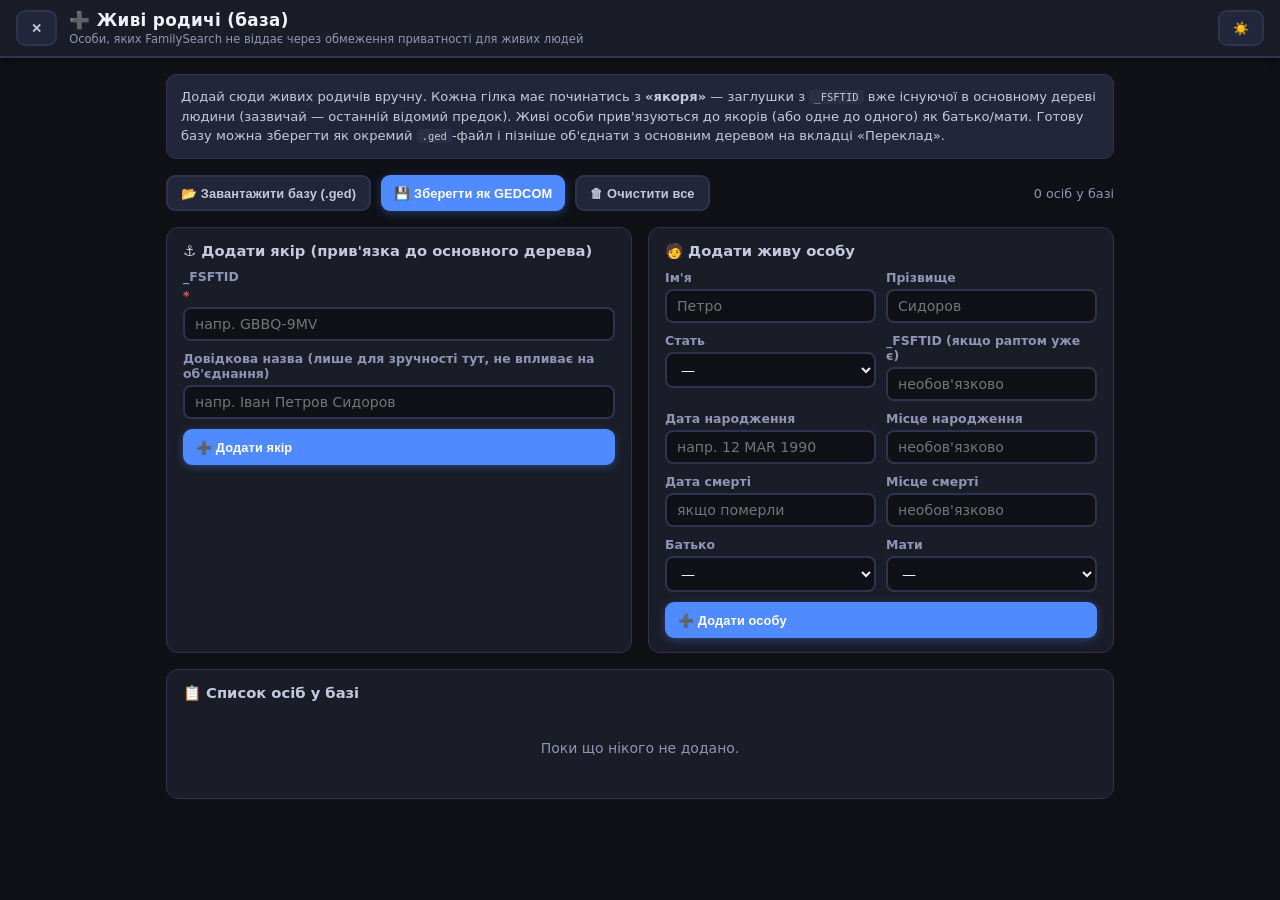
==== people-editor.html @ 3aa4ac47 "Опис змін" ====
<!DOCTYPE html>
<html lang="uk">
<head>
<meta charset="UTF-8">
<meta name="viewport" content="width=device-width, initial-scale=1, viewport-fit=cover">
<title>Живі родичі · GEDCOM Перекладач Pro</title>
<link rel="icon" href="icons/icon-192.png">
<link rel="stylesheet" href="css/style.css">
<link rel="stylesheet" href="css/people-editor.css?v=1">
</head>
<body>

<header class="pe-header">
  <button class="btn btn-ghost btn-sm" id="closeBtn" type="button" title="Закрити">✕</button>
  <div class="pe-title">
    <h1>➕ Живі родичі (база)</h1>
    <div class="pe-sub">Особи, яких FamilySearch не віддає через обмеження приватності для живих людей</div>
  </div>
  <button class="btn btn-ghost btn-sm" id="themeBtn" type="button" title="Тема">☀️</button>
</header>

<main class="pe-main">
  <div class="pe-explainer">
    Додай сюди живих родичів вручну. Кожна гілка має починатись з <b>«якоря»</b> — заглушки з
    <code>_FSFTID</code> вже існуючої в основному дереві людини (зазвичай — останній відомий предок).
    Живі особи прив'язуються до якорів (або одне до одного) як батько/мати. Готову базу можна зберегти
    як окремий <code>.ged</code>-файл і пізніше об'єднати з основним деревом на вкладці «Переклад».
  </div>

  <div class="pe-toolbar">
    <button class="btn btn-ghost btn-sm" id="btn-load-base" type="button">📂 Завантажити базу (.ged)</button>
    <input type="file" id="fileInputBase" accept=".ged,.gedcom,.txt" style="display:none;">
    <button class="btn btn-primary btn-sm" id="btn-save-base" type="button">💾 Зберегти як GEDCOM</button>
    <button class="btn btn-ghost btn-sm" id="btn-clear-all" type="button">🗑 Очистити все</button>
    <span class="pe-count" id="pe-count">0 осіб у базі</span>
  </div>

  <div class="pe-columns">
    <section class="pe-section">
      <h2>⚓ Додати якір (прив'язка до основного дерева)</h2>
      <div class="pe-form">
        <label>_FSFTID <span class="req">*</span>
          <input type="text" id="anchorFsftid" placeholder="напр. GBBQ-9MV">
        </label>
        <label>Довідкова назва (лише для зручності тут, не впливає на об'єднання)
          <input type="text" id="anchorLabel" placeholder="напр. Іван Петров Сидоров">
        </label>
        <button class="btn btn-primary btn-sm" id="btn-add-anchor" type="button">➕ Додати якір</button>
      </div>
    </section>

    <section class="pe-section">
      <h2>🧑 Додати живу особу</h2>
      <div class="pe-form">
        <div class="pe-row2">
          <label>Ім'я <input type="text" id="pGiven" placeholder="Петро"></label>
          <label>Прізвище <input type="text" id="pSurname" placeholder="Сидоров"></label>
        </div>
        <div class="pe-row2">
          <label>Стать
            <select id="pSex">
              <option value="">—</option>
              <option value="M">Чоловіча</option>
              <option value="F">Жіноча</option>
            </select>
          </label>
          <label>_FSFTID (якщо раптом уже є)
            <input type="text" id="pFsftid" placeholder="необов'язково">
          </label>
        </div>
        <div class="pe-row2">
          <label>Дата народження <input type="text" id="pBirthDate" placeholder="напр. 12 MAR 1990"></label>
          <label>Місце народження <input type="text" id="pBirthPlace" placeholder="необов'язково"></label>
        </div>
        <div class="pe-row2">
          <label>Дата смерті <input type="text" id="pDeathDate" placeholder="якщо померли"></label>
          <label>Місце смерті <input type="text" id="pDeathPlace" placeholder="необов'язково"></label>
        </div>
        <div class="pe-row2">
          <label>Батько <select id="pFather"></select></label>
          <label>Мати <select id="pMother"></select></label>
        </div>
        <button class="btn btn-primary btn-sm" id="btn-add-person" type="button">➕ Додати особу</button>
      </div>
    </section>
  </div>

  <section class="pe-section">
    <h2>📋 Список осіб у базі</h2>
    <div id="pe-list" class="pe-list"></div>
  </section>
</main>

<div id="toast"></div>

<script type="module" src="js/peopleeditor/peopleEditorApp.js?v=1"></script>
</body>
</html>
---- css/style.css ----
/* ===== NIGHT THEME (default) ===== */
  :root {
    --bg:       #0f1117;
    --surface:  #1a1d27;
    --surface2: #22263a;
    --surface3: #2a2f47;
    --border:   #2e3350;
    --accent:   #4f8aff;
    --accent2:  #9b6dff;
    --green:    #3ecf8e;
    --orange:   #f0a04a;
    --red:      #e05c5c;
    --text:     #f0f2f8;
    --text2:    #c4c9dd;
    --muted:    #8f96b5;
    --font-mono:'Courier New', monospace;
    --shadow:   0 2px 8px rgba(0,0,0,.45);
    --row-alt:  rgba(255,255,255,.025);
    --row-hover:rgba(var(--accent-rgb),.07);
    --diff-hl-bg:rgba(62,207,142,.2);
    --diff-orig-bg:rgba(255,255,255,.03);
    --accent-rgb: 79,138,255;
    --accent2-rgb: 155,109,255;
    --green-rgb: 62,207,142;
    --orange-rgb: 240,160,74;
    --red-rgb: 224,92,92;
  }

  /* ===== DAY THEME ===== */
  body.day {
    --bg:       #f4f6fb;
    --surface:  #ffffff;
    --surface2: #eef0f7;
    --surface3: #e4e8f4;
    --border:   #d0d5e8;
    --accent:   #2c5fe8;
    --accent2:  #7040c8;
    --green:    #1a9e6a;
    --orange:   #c47a10;
    --red:      #c0392b;
    --text:     #1a1d2e;
    --text2:    #3a3f58;
    --muted:    #5c6482;
    --shadow:   0 2px 8px rgba(0,0,0,.10);
    --row-alt:  rgba(0,0,0,.025);
    --row-hover:rgba(44,95,232,.06);
    --diff-hl-bg:rgba(26,158,106,.15);
    --diff-orig-bg:rgba(0,0,0,.03);
    --accent-rgb: 44,95,232;
    --accent2-rgb: 112,64,200;
    --green-rgb: 26,158,106;
    --orange-rgb: 196,122,16;
    --red-rgb: 192,57,43;
  }

  * { box-sizing:border-box; margin:0; padding:0; }

  body {
    background:var(--bg); color:var(--text);
    font-family:'Segoe UI', system-ui, sans-serif;
    min-height:100vh; display:flex; flex-direction:column;
    transition: background .2s, color .2s;
  }

  /* HEADER */
  header {
    background:var(--surface); border-bottom:2px solid var(--border);
    padding:12px 20px; display:flex; align-items:center; gap:12px;
    box-shadow:var(--shadow); position:sticky; top:0; z-index:100;
  }
  header h1 { font-size:1.1rem; font-weight:700; letter-spacing:.02em; flex:1; }
  header .sub { font-size:.78rem; color:var(--muted); }
  .badge {
    background:linear-gradient(135deg,var(--accent),var(--accent2));
    color:#fff; font-size:.7rem; font-weight:800;
    padding:3px 10px; border-radius:999px; letter-spacing:.06em;
  }

  /* THEME TOGGLE */
  .theme-toggle {
    background:var(--surface2); border:1px solid var(--border);
    border-radius:999px; padding:5px 14px; cursor:pointer;
    font-size:.82rem; color:var(--text2); font-weight:600;
    display:flex; align-items:center; gap:6px;
    transition:all .15s;
  }
  .theme-toggle:hover { border-color:var(--accent); color:var(--accent); }

  /* TABS */
  .tabs {
    display:flex; background:var(--surface);
    border-bottom:2px solid var(--border);
    padding:0 16px; gap:0; overflow-x:auto;
  }
  .tab {
    padding:11px 18px; border:none; background:none;
    color:var(--muted); cursor:pointer; font-size:.875rem; font-weight:500;
    border-bottom:3px solid transparent; margin-bottom:-2px;
    transition:all .15s; white-space:nowrap; display:flex; align-items:center; gap:6px;
  }
  .tab.active { color:var(--accent); border-bottom-color:var(--accent); font-weight:700; }
  .tab:hover:not(.active) { color:var(--text); background:var(--row-hover); }

  /* PANELS */
  .panel { display:none; flex:1; padding:20px; flex-direction:column; gap:16px; max-width:1400px; width:100%; margin:0 auto; }
  .panel.active { display:flex; }

  /* DROP ZONE */
  .dropzone {
    border:2px dashed var(--border); border-radius:14px;
    padding:44px 20px; text-align:center; cursor:pointer;
    transition:all .2s; background:var(--surface);
    box-shadow:var(--shadow);
  }
  .dropzone:hover,.dropzone.drag { border-color:var(--accent); background:var(--surface2); }
  .dropzone .icon { font-size:2.8rem; margin-bottom:12px; }
  .dropzone h2 { font-size:1.05rem; font-weight:700; margin-bottom:6px; }
  .dropzone p { font-size:.85rem; color:var(--muted); }
  #fileInput { display:none; }

  /* STATS */
  .stats { display:grid; grid-template-columns:repeat(auto-fit,minmax(120px,1fr)); gap:12px; }
  .stat {
    background:var(--surface); border:2px solid var(--border);
    border-radius:10px; padding:14px 10px; text-align:center;
    box-shadow:var(--shadow);
  }
  .stat .num { font-size:1.8rem; font-weight:800; color:var(--accent); line-height:1.1; }
  .stat .lbl { font-size:.72rem; color:var(--muted); margin-top:4px; font-weight:600; text-transform:uppercase; letter-spacing:.04em; }

  /* SECTIONS */
  .section {
    background:var(--surface); border:2px solid var(--border);
    border-radius:12px; overflow:hidden; box-shadow:var(--shadow);
  }
  .section-head {
    padding:12px 18px; background:var(--surface2);
    border-bottom:2px solid var(--border);
    display:flex; align-items:center; justify-content:space-between;
    font-size:.9rem; font-weight:700; flex-wrap:wrap; gap:8px;
    color:var(--text);
  }
  .section-body { padding:16px 18px; }

  /* FORM ELEMENTS */
  input[type=text], input[type=search], .search-input, .untrans-input {
    background:var(--bg); border:2px solid var(--border);
    border-radius:8px; color:var(--text);
    padding:7px 12px; font-size:.875rem; font-family:inherit;
    transition:border-color .15s;
  }
  input[type=text]:focus, .search-input:focus, .untrans-input:focus {
    outline:none; border-color:var(--accent);
    box-shadow:0 0 0 3px rgba(var(--accent-rgb),.15);
  }
  .search-input { width:200px; }
  .untrans-input { width:160px; }

  select, select.type-sel {
    background:var(--bg); border:2px solid var(--border);
    border-radius:8px; color:var(--text);
    padding:6px 10px; font-size:.85rem; font-family:inherit;
  }
  select:focus, select.type-sel:focus { outline:none; border-color:var(--accent); }

  /* DICT TABLE */
  .dict-table { width:100%; border-collapse:collapse; }
  .dict-table th {
    text-align:left; font-size:.75rem; color:var(--muted);
    font-weight:700; padding:8px 10px;
    border-bottom:2px solid var(--border);
    background:var(--surface2); text-transform:uppercase; letter-spacing:.04em;
  }
  .dict-table td { padding:5px 5px; vertical-align:middle; border-bottom:1px solid var(--border); }
  .dict-table tr:nth-child(even) td { background:var(--row-alt); }
  .dict-table tr:hover td { background:var(--row-hover); }
  .dict-table input { width:100%; }
  .dict-table .del-btn {
    background:none; border:none; color:var(--red);
    cursor:pointer; font-size:1.1rem; padding:4px 8px; border-radius:6px;
    min-height:36px; min-width:36px;
  }
  .dict-table .del-btn:hover { background:rgba(var(--red-rgb),.15); }

  /* BUTTONS */
  .btn {
    border:none; border-radius:9px; padding:9px 20px;
    font-size:.875rem; font-weight:700; cursor:pointer;
    transition:all .15s; display:inline-flex; align-items:center; gap:7px;
    letter-spacing:.01em;
  }
  .btn-primary { background:var(--accent); color:#fff; box-shadow:0 2px 8px rgba(var(--accent-rgb),.35); }
  .btn-primary:hover { filter:brightness(1.1); transform:translateY(-1px); }
  .btn-success { background:var(--green); color:#fff; box-shadow:0 2px 8px rgba(var(--green-rgb),.3); }
  .btn-success:hover { filter:brightness(1.1); transform:translateY(-1px); }
  .btn-danger { background:var(--red); color:#fff; box-shadow:0 2px 8px rgba(var(--red-rgb),.3); }
  .btn-danger:hover { filter:brightness(1.1); transform:translateY(-1px); }
  .btn-orange { background:var(--orange); color:#fff; box-shadow:0 2px 8px rgba(var(--orange-rgb),.3); }
  .btn-orange:hover { filter:brightness(1.1); }
  .btn-ghost { background:var(--surface2); color:var(--text2); border:2px solid var(--border); }
  .btn-ghost:hover { border-color:var(--accent); color:var(--accent); }
  .btn-sm { padding:5px 13px; font-size:.8rem; min-height:36px; }
  .btn:disabled { opacity:.4; cursor:not-allowed; transform:none !important; }
  .btn:active { transform:translateY(0) !important; }

  /* LAYOUT HELPERS */
  .row { display:flex; gap:10px; align-items:center; flex-wrap:wrap; }

  /* PREVIEW TEXTAREA */
  .preview-area {
    width:100%; background:var(--bg); border:2px solid var(--border);
    border-radius:10px; color:var(--text); font-family:var(--font-mono);
    font-size:.8rem; padding:14px; resize:vertical; min-height:200px;
    line-height:1.6;
  }
  .preview-area:focus { outline:none; border-color:var(--accent); }

  /* PROGRESS */
  .progress-bar { height:6px; background:var(--border); border-radius:3px; overflow:hidden; }
  .progress-fill {
    height:100%; width:0%;
    background:linear-gradient(90deg,var(--accent),var(--accent2));
    transition:width .3s; border-radius:3px;
  }
  .log { max-height:140px; overflow-y:auto; font-size:.8rem; font-family:var(--font-mono); color:var(--muted); line-height:1.7; }
  .log .ok  { color:var(--green); }
  .log .warn{ color:var(--orange); }

  /* BADGES */
  .auto-badge   { font-size:.68rem; padding:2px 7px; border-radius:5px; background:rgba(var(--orange-rgb),.15); color:var(--orange); font-weight:700; white-space:nowrap; }
  .manual-badge { font-size:.68rem; padding:2px 7px; border-radius:5px; background:rgba(var(--green-rgb),.15); color:var(--green); font-weight:700; white-space:nowrap; }
  .count-badge  { font-size:.72rem; background:rgba(var(--red-rgb),.15); color:var(--red); padding:2px 8px; border-radius:5px; font-weight:700; }
  .empty-hint   { color:var(--muted); font-size:.875rem; text-align:center; padding:28px; }

  /* PATR DEMO */
  .patr-demo {
    background:var(--bg); border:2px solid var(--border);
    border-radius:10px; padding:14px 16px; font-size:.875rem; line-height:1.9;
  }
  .patr-demo .pair { display:inline-flex; gap:7px; align-items:center; margin:2px 8px 2px 0; }
  .patr-demo .ru-part { color:var(--muted); }
  .patr-demo .arrow   { color:var(--border); font-weight:700; }
  .patr-demo .uk-part { color:var(--green); font-weight:700; }

  /* INFO BOX */
  .info-box {
    background:rgba(var(--accent-rgb),.07); border:2px solid rgba(var(--accent-rgb),.2);
    border-radius:10px; padding:14px 16px; font-size:.85rem;
    color:var(--text2); line-height:1.75;
  }
  .info-box b { color:var(--accent); }

  /* ===== REVIEW TABLE ===== */
  .diff-table { width:100%; border-collapse:collapse; font-family:var(--font-mono); font-size:.82rem; }
  .diff-table th {
    text-align:left; color:var(--muted); font-size:.72rem; font-weight:700;
    padding:9px 12px; border-bottom:2px solid var(--border);
    background:var(--surface2); text-transform:uppercase; letter-spacing:.04em;
    position:sticky; top:0; z-index:2;
  }
  .diff-table td { padding:7px 12px; vertical-align:top; border-bottom:1px solid var(--border); line-height:1.55; }
  .diff-table tr:nth-child(even) td { background:var(--row-alt); }
  .diff-table tr:hover td { background:var(--row-hover); }
  .diff-line-num { color:var(--muted); font-size:.72rem; min-width:48px; font-weight:600; }
  .diff-tag  { color:var(--accent2); font-size:.75rem; min-width:65px; font-weight:700; }
  .diff-orig { color:var(--muted); background:var(--diff-orig-bg); border-radius:4px; padding:2px 5px; }
  .diff-new  { color:var(--text); font-weight:500; }
  .diff-hl   { background:var(--diff-hl-bg); color:var(--green); border-radius:4px; padding:1px 4px; font-weight:700; }
  .diff-filter {
    display:flex; gap:10px; align-items:center; flex-wrap:wrap;
    padding:11px 18px; background:var(--surface2);
    border-bottom:2px solid var(--border);
  }
  .diff-filter label {
    font-size:.83rem; display:flex; align-items:center; gap:6px;
    cursor:pointer; color:var(--text2); font-weight:500;
  }
  .diff-filter label:hover { color:var(--accent); }
  .diff-scroll { max-height:540px; overflow-y:auto; }

  /* ===== UNTRANSLATED TABLE ===== */
  .untrans-table { width:100%; border-collapse:collapse; }
  .untrans-table th {
    text-align:left; font-size:.72rem; color:var(--muted); font-weight:700;
    padding:9px 12px; border-bottom:2px solid var(--border);
    background:var(--surface2); text-transform:uppercase; letter-spacing:.04em;
    position:sticky; top:0; z-index:2;
  }
  .untrans-table td { padding:7px 10px; vertical-align:middle; border-bottom:1px solid var(--border); }
  .untrans-table td:last-child { display:flex; gap:6px; flex-wrap:wrap; }
  .untrans-table tr:nth-child(even) td { background:var(--row-alt); }
  .untrans-table tr:hover td { background:var(--row-hover); }
  .word-ru  { font-family:var(--font-mono); color:var(--red); font-weight:800; font-size:.9rem; }
  .ctx-line { font-family:var(--font-mono); font-size:.72rem; color:var(--muted); max-width:280px; overflow:hidden; text-overflow:ellipsis; white-space:nowrap; }

  /* CHECKBOXES */
  input[type=checkbox] { width:16px; height:16px; accent-color:var(--accent); cursor:pointer; }

  /* SCROLLBAR */
  ::-webkit-scrollbar { width:6px; height:6px; }
  ::-webkit-scrollbar-track { background:var(--surface2); }
  ::-webkit-scrollbar-thumb { background:var(--border); border-radius:3px; }
  ::-webkit-scrollbar-thumb:hover { background:var(--accent); }

/* ===== ENCODING BADGE (new in Pro 3.0) ===== */
.enc-badge {
  display:inline-block; font-size:.72rem; font-weight:700;
  padding:2px 9px; border-radius:6px; margin-left:8px;
  background:rgba(var(--accent2-rgb),.15); color:var(--accent2);
}

/* ===== BACKUPS PANEL (new in Pro 3.0) ===== */
.backup-list { display:flex; flex-direction:column; gap:6px; }
.backup-item {
  display:flex; align-items:center; gap:10px; padding:8px 12px;
  background:var(--surface2); border:1px solid var(--border); border-radius:8px;
  font-size:.82rem;
}
.backup-item .b-time { color:var(--text2); font-weight:600; min-width:150px; }
.backup-item .b-file { color:var(--muted); flex:1; overflow:hidden; text-overflow:ellipsis; white-space:nowrap; }
.backup-item .b-actions { display:flex; gap:6px; }

/* ===== МАЙСТЕР ПЕРЕКЛАДУ — WIZARD STEPS (Етап 3) ===== */
.wizard-steps {
  display:flex; align-items:center; justify-content:center;
  gap:4px; padding:6px 0 4px;
}
.wiz-step {
  display:flex; flex-direction:column; align-items:center; gap:4px;
  background:none; border:none; cursor:pointer; padding:6px 10px;
  color:var(--muted); font-size:.75rem; font-weight:600;
  transition:color .15s;
}
.wiz-step:disabled { cursor:not-allowed; opacity:.5; }
.wiz-step .wiz-num {
  width:28px; height:28px; border-radius:50%; display:flex; align-items:center; justify-content:center;
  background:var(--surface2); border:2px solid var(--border); font-weight:800; font-size:.85rem;
  color:var(--muted); transition:all .15s;
}
.wiz-step.active .wiz-num { background:var(--accent); border-color:var(--accent); color:#fff; }
.wiz-step.active .wiz-label { color:var(--accent); }
.wiz-step.done .wiz-num { background:var(--green); border-color:var(--green); color:#fff; }
.wiz-step.done .wiz-label { color:var(--green); }
.wiz-line { width:36px; height:2px; background:var(--border); margin-bottom:18px; }
.wiz-step-panel { flex-direction:column; gap:16px; }

/* ===== АДАПТИВНІСТЬ (Етап 3): планшети та смартфони ===== */
@media (max-width: 720px) {
  header { padding:10px 14px; gap:8px; flex-wrap:wrap; }
  header h1 { font-size:.95rem; }
  header .sub { display:none; } /* другорядний текст ховаємо на вузьких екранах */

  .tabs { padding:0 6px; }
  .tab { padding:10px 12px; font-size:.8rem; }

  .panel { padding:12px; gap:12px; }

  .section-head { flex-direction:column; align-items:flex-start; gap:8px; }
  .section-head .row { width:100%; }

  .search-input, .untrans-input { width:100%; max-width:none; }
  .row { width:100%; }
  .row .btn { flex:1 1 auto; justify-content:center; }

  .stats { grid-template-columns:repeat(2,1fr); }

  .wiz-step .wiz-label { display:none; } /* лишаємо тільки кружечки на дуже вузьких екранах */
  .wiz-line { width:20px; }
}

@media (max-width: 480px) {
  .dropzone { padding:28px 14px; }
  .dropzone .icon { font-size:2.2rem; }
  .stats { grid-template-columns:repeat(2,1fr); gap:8px; }
  .stat .num { font-size:1.4rem; }
  .btn { padding:9px 14px; font-size:.82rem; }
}

/* ===== АНАЛІЗ (Етап 4) ===== */

/* Статистичні картки — тонкий кольоровий акцент зверху замість суцільно
   однотонних боксів, щоб панель "оживала" в темній темі. */
.stat {
  position: relative; overflow: hidden;
}
.stat::before {
  content: ''; position: absolute; top: 0; left: 0; right: 0; height: 3px;
  background: linear-gradient(90deg, var(--accent), var(--accent2));
}

.issue-row {
  display:flex; align-items:flex-start; gap:8px; padding:8px 10px;
  border-radius:8px; font-size:.8rem; background:var(--surface2);
  border-left:3px solid transparent;
  transition: background .15s;
}
.issue-row.issue-error {
  border-left-color: var(--red);
  background: rgba(var(--red-rgb), .1);
}
.issue-row.issue-warning {
  border-left-color: var(--orange);
  background: rgba(var(--orange-rgb), .1);
}
.issue-row:hover { background: rgba(var(--accent-rgb), .08); }
.issue-badge { flex:none; }
.issue-msg { flex:1; color:var(--text); }
.issue-ref { flex:none; color:var(--muted); font-family:monospace; font-size:.75rem; }

/* Групи ймовірних дублікатів — за замовчуванням нейтральний бордер зліва
   (потребує перевірки), яскравіший колір для підтверджених/відхилених станів,
   щоб три стани (до перевірки / дублікат / не дублікат) розрізнялись з першого
   погляду, а не лише за приглушеною прозорістю. */
.dup-group {
  padding:12px 14px; background:var(--surface2); border:1px solid var(--border);
  border-left:4px solid var(--orange); border-radius:10px;
  transition: border-color .15s, background .15s;
}
.dup-group:hover { background: var(--surface3); }
.dup-head {
  display:flex; align-items:center; justify-content:space-between; flex-wrap:wrap; gap:8px;
  font-size:.8rem; color:var(--muted); margin-bottom:8px; padding-bottom:8px;
  border-bottom: 1px solid var(--border);
}
.dup-head b { color: var(--text2); }
.dup-member { font-size:.82rem; padding:3px 0; color:var(--text); }
.dup-actions { display:flex; gap:8px; flex-wrap:wrap; }

.freq-cols { display:grid; grid-template-columns:1fr 1fr 1fr; gap:20px; }
.freq-col h4 { font-size:.85rem; margin:0 0 8px; color:var(--text2); }
.freq-row { display:flex; align-items:center; gap:8px; margin-bottom:5px; font-size:.75rem; }
.freq-name { flex:0 0 40%; overflow:hidden; text-overflow:ellipsis; white-space:nowrap; color:var(--text); }
.freq-bar-track { flex:1; height:8px; background:var(--surface2); border-radius:4px; overflow:hidden; }
.freq-bar-fill { height:100%; background:linear-gradient(90deg, var(--accent), var(--accent2)); border-radius:4px; }
.freq-count { flex:0 0 28px; text-align:right; color:var(--muted); }

@media (max-width: 720px) {
  .freq-cols { grid-template-columns:1fr; gap:16px; }
}

/* Групи дублікатів, розрізнені як "ймовірно різні люди" за _FSFTID (Етап 4 update) */
.dup-group-benign { border-left-color: var(--muted); opacity:.65; border-style:dashed; }
/* Підтверджено як РЕАЛЬНИЙ дублікат — виразний червонуватий акцент, щоб
   одразу впадало в очі серед решти груп. */
.dup-group-confirmed { border-left-color: var(--red); background: rgba(var(--red-rgb), .08); }
/* Позначено як "не дублікат" — приглушено, зелений натяк, що питання закрито. */
.dup-group-dismissed { border-left-color: var(--green); opacity:.6; background:var(--row-alt); }

/* ---------- РОДИННЕ ДЕРЕВО ---------- */
.tree-search-item {
  padding:8px 10px; border:1px solid var(--border); border-radius:8px;
  cursor:pointer; font-size:.85rem;
}
.tree-search-item:hover { background:var(--row-hover); }
.tree-view { font-size:.85rem; }

/* Кожна особа — окрема картка з рамкою (а не просто рядок тексту), кольоровий
   маркер зліва — стать (синій/рожевий), корінь дерева виділений яскравіше. */
.tree-card {
  display:inline-flex; align-items:center; gap:6px; flex-wrap:wrap;
  border:1px solid var(--border); border-left:4px solid var(--muted);
  border-radius:8px; padding:5px 10px; margin:3px 0;
  background:var(--row-alt); cursor:pointer; list-style:none;
}
.tree-card::-webkit-details-marker { display:none; }
.tree-card:hover { background:var(--row-hover); }
.tree-card.sex-m { border-left-color:#4f8aff; }
.tree-card.sex-f { border-left-color:#ff6fa8; }
.tree-card-root { border-left-width:6px; box-shadow:0 0 0 2px rgba(var(--red-rgb),.35); font-weight:700; }
.tree-role { color:var(--muted); font-size:.76rem; font-weight:400; }
.tree-name-btn {
  background:none; border:none; color:inherit; font-weight:600;
  cursor:pointer; padding:0; font-size:.85rem; text-align:left;
}
.tree-name-btn:hover { text-decoration:underline; }

/* Лінії-з'єднувачі (елбоу-конектор), як в оргчартах — вертикальна лінія вниз
   уздовж усіх дітей + горизонтальна гілка до кожної окремо. */
.tree-children {
  position:relative; margin-left:22px; padding-left:18px; margin-top:2px;
}
.tree-children::before {
  content:''; position:absolute; left:0; top:0; bottom:12px;
  border-left:2px solid var(--border);
}
.tree-node { position:relative; }
.tree-node::before {
  content:''; position:absolute; left:-18px; top:16px; width:16px;
  border-top:2px solid var(--border);
}
.tree-spouse { margin:4px 0 4px 22px; font-size:.85rem; }
.tree-spouse-row { display:flex; align-items:center; gap:6px; flex-wrap:wrap; }

/* Без вкладених дітей — без трикутника-розкриття (не details, звичайний div) */
.tree-leaf { padding-left:0; }
details.tree-node > summary.tree-card { }
details.tree-node[open] > summary.tree-card { margin-bottom:2px; }

/* ===== ПОШУК + ПОРІВНЯННЯ (Етап 5) ===== */
.search-row {
  display:flex; align-items:center; gap:10px; padding:8px 12px;
  background:var(--surface2); border:1px solid var(--border); border-radius:8px; font-size:.82rem;
}
.search-row-main { flex:1; line-height:1.5; }
.search-row-meta { color:var(--muted); font-size:.75rem; margin-left:8px; }
.search-row mark { background:rgba(255,193,7,.35); color:inherit; border-radius:3px; padding:0 2px; }

/* ===== FSFTID ПОСИЛАННЯ У "НЕПЕРЕВЕДЕНИХ" ===== */
.fsftid-badge {
  display:inline-block; font-size:.72rem; font-weight:700;
  padding:2px 8px; border-radius:6px; margin:1px 2px 1px 0;
  background:rgba(var(--accent-rgb),.12); color:var(--accent);
  text-decoration:none; white-space:nowrap;
  border:1px solid rgba(var(--accent-rgb),.25);
}
.fsftid-badge:hover { background:rgba(var(--accent-rgb),.22); }
---- css/people-editor.css ----
/* ===================== РЕДАКТОР ЖИВИХ РОДИЧІВ ===================== */
html, body { margin: 0; min-height: 100%; background: var(--bg); color: var(--text); }

.pe-header {
  display: flex; align-items: center; gap: 12px;
  padding: 10px 16px; background: var(--surface); border-bottom: 2px solid var(--border);
  position: sticky; top: 0; z-index: 10;
}
.pe-title { flex: 1; min-width: 0; }
.pe-title h1 { margin: 0; font-size: 1.05rem; }
.pe-sub { font-size: .72rem; color: var(--muted); margin-top: 2px; }

.pe-main { max-width: 980px; margin: 0 auto; padding: 16px; display: flex; flex-direction: column; gap: 16px; }

.pe-explainer {
  font-size: .82rem; color: var(--text2); background: var(--surface2);
  border: 1px solid var(--border); border-radius: 10px; padding: 12px 14px; line-height: 1.5;
}
.pe-explainer code { background: var(--surface3); padding: 1px 5px; border-radius: 4px; font-size: .8em; }

.pe-toolbar { display: flex; align-items: center; gap: 10px; flex-wrap: wrap; }
.pe-count { font-size: .8rem; color: var(--muted); margin-left: auto; }

.pe-columns { display: grid; grid-template-columns: 1fr 1fr; gap: 16px; }
@media (max-width: 760px) { .pe-columns { grid-template-columns: 1fr; } }

.pe-section {
  background: var(--surface); border: 1px solid var(--border); border-radius: 12px; padding: 14px 16px;
}
.pe-section h2 { margin: 0 0 10px; font-size: .92rem; color: var(--text2); }

.pe-form { display: flex; flex-direction: column; gap: 10px; }
.pe-form label {
  display: flex; flex-direction: column; gap: 4px; font-size: .78rem; color: var(--muted); font-weight: 600;
}
.pe-form input, .pe-form select {
  background: var(--bg); border: 2px solid var(--border); border-radius: 8px;
  padding: 7px 10px; font-size: .88rem; color: var(--text); font-family: inherit;
}
.pe-form input:focus, .pe-form select:focus { outline: none; border-color: var(--accent); }
.pe-row2 { display: grid; grid-template-columns: 1fr 1fr; gap: 10px; }
.req { color: var(--red); }

.pe-list { display: flex; flex-direction: column; gap: 6px; }
.pe-person {
  display: flex; align-items: center; gap: 10px; padding: 8px 12px;
  background: var(--surface2); border-radius: 8px; border-left: 4px solid var(--border);
  font-size: .85rem; flex-wrap: wrap;
}
.pe-person.pe-anchor { border-left-color: var(--orange); }
.pe-person.pe-person-m { border-left-color: #2d5fa8; }
.pe-person.pe-person-f { border-left-color: #a83d63; }
.pe-person-main { font-weight: 700; flex: 1; min-width: 160px; }
.pe-person-meta { color: var(--muted); font-size: .78rem; }
.pe-person-del {
  background: none; border: none; color: var(--red); cursor: pointer; font-size: 1rem; padding: 2px 8px;
}
.pe-person-del:hover { background: rgba(var(--red-rgb), .15); border-radius: 6px; }

#toast {
  position: fixed; left: 50%; bottom: 24px; transform: translate(-50%, 20px);
  background: var(--surface3); color: var(--text); border: 2px solid var(--border);
  padding: 10px 18px; border-radius: 999px; font-size: .85rem; box-shadow: var(--shadow);
  opacity: 0; pointer-events: none; transition: all .25s; z-index: 50; max-width: 90vw; text-align: center;
}
#toast.show { opacity: 1; transform: translate(-50%, 0); }
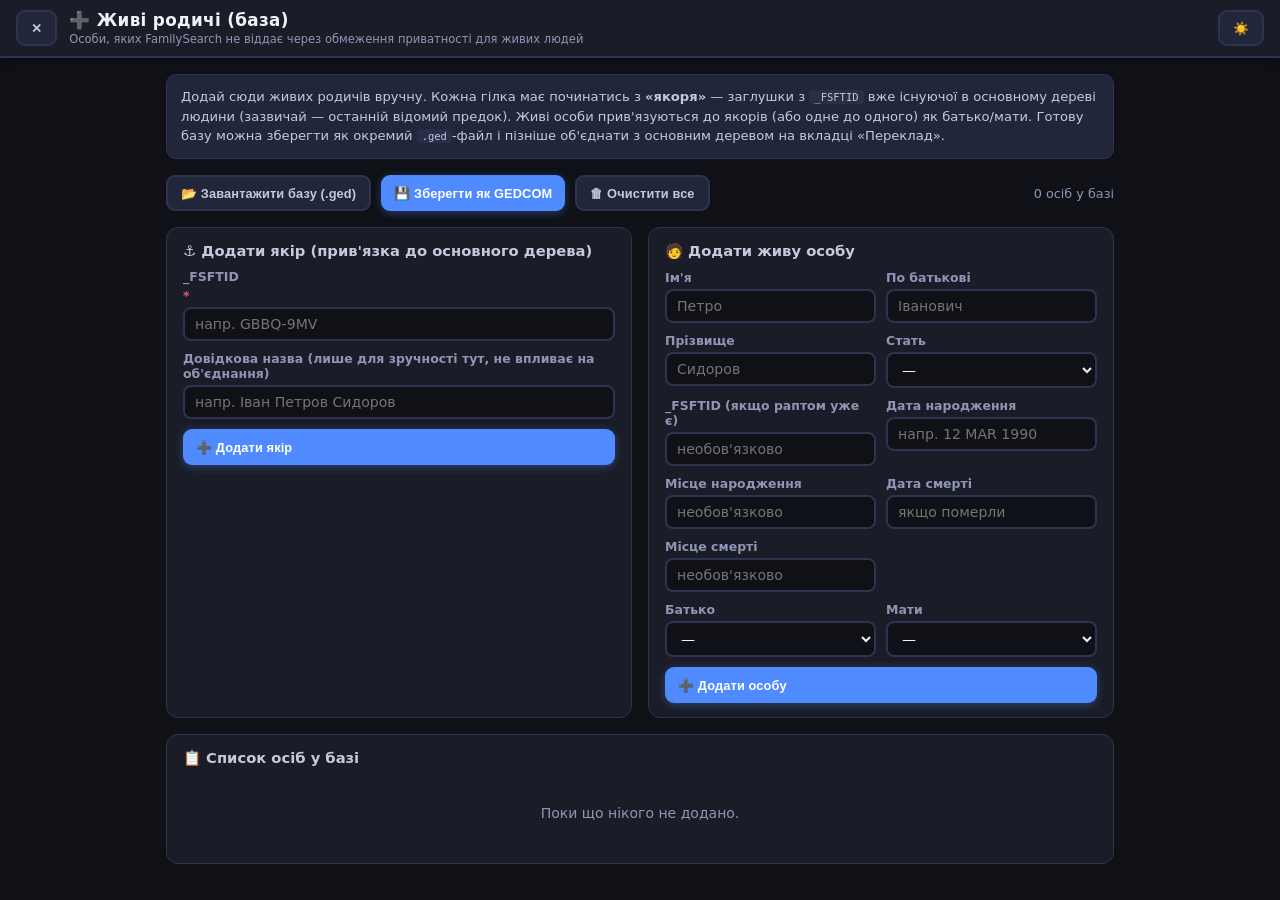
==== commit a5d6d004: "Опис змін" ====
--- a/people-editor.html
+++ b/people-editor.html
@@ -6,7 +6,7 @@
 <title>Живі родичі · GEDCOM Перекладач Pro</title>
 <link rel="icon" href="icons/icon-192.png">
 <link rel="stylesheet" href="css/style.css">
-<link rel="stylesheet" href="css/people-editor.css?v=1">
+<link rel="stylesheet" href="css/people-editor.css?v=2">
 </head>
 <body>
 
@@ -54,9 +54,10 @@
       <div class="pe-form">
         <div class="pe-row2">
           <label>Ім'я <input type="text" id="pGiven" placeholder="Петро"></label>
-          <label>Прізвище <input type="text" id="pSurname" placeholder="Сидоров"></label>
+          <label>По батькові <input type="text" id="pPatronymic" placeholder="Іванович"></label>
         </div>
         <div class="pe-row2">
+          <label>Прізвище <input type="text" id="pSurname" placeholder="Сидоров"></label>
           <label>Стать
             <select id="pSex">
               <option value="">—</option>
@@ -64,17 +65,20 @@
               <option value="F">Жіноча</option>
             </select>
           </label>
+        </div>
+        <div class="pe-row2">
           <label>_FSFTID (якщо раптом уже є)
             <input type="text" id="pFsftid" placeholder="необов'язково">
           </label>
+          <label>Дата народження <input type="text" id="pBirthDate" placeholder="напр. 12 MAR 1990"></label>
         </div>
         <div class="pe-row2">
-          <label>Дата народження <input type="text" id="pBirthDate" placeholder="напр. 12 MAR 1990"></label>
           <label>Місце народження <input type="text" id="pBirthPlace" placeholder="необов'язково"></label>
+          <label>Дата смерті <input type="text" id="pDeathDate" placeholder="якщо померли"></label>
         </div>
         <div class="pe-row2">
-          <label>Дата смерті <input type="text" id="pDeathDate" placeholder="якщо померли"></label>
           <label>Місце смерті <input type="text" id="pDeathPlace" placeholder="необов'язково"></label>
+          <label><!-- порожньо, для рівного вирівнювання сітки --></label>
         </div>
         <div class="pe-row2">
           <label>Батько <select id="pFather"></select></label>
@@ -93,6 +97,6 @@
 
 <div id="toast"></div>
 
-<script type="module" src="js/peopleeditor/peopleEditorApp.js?v=1"></script>
+<script type="module" src="js/peopleeditor/peopleEditorApp.js?v=2"></script>
 </body>
 </html>
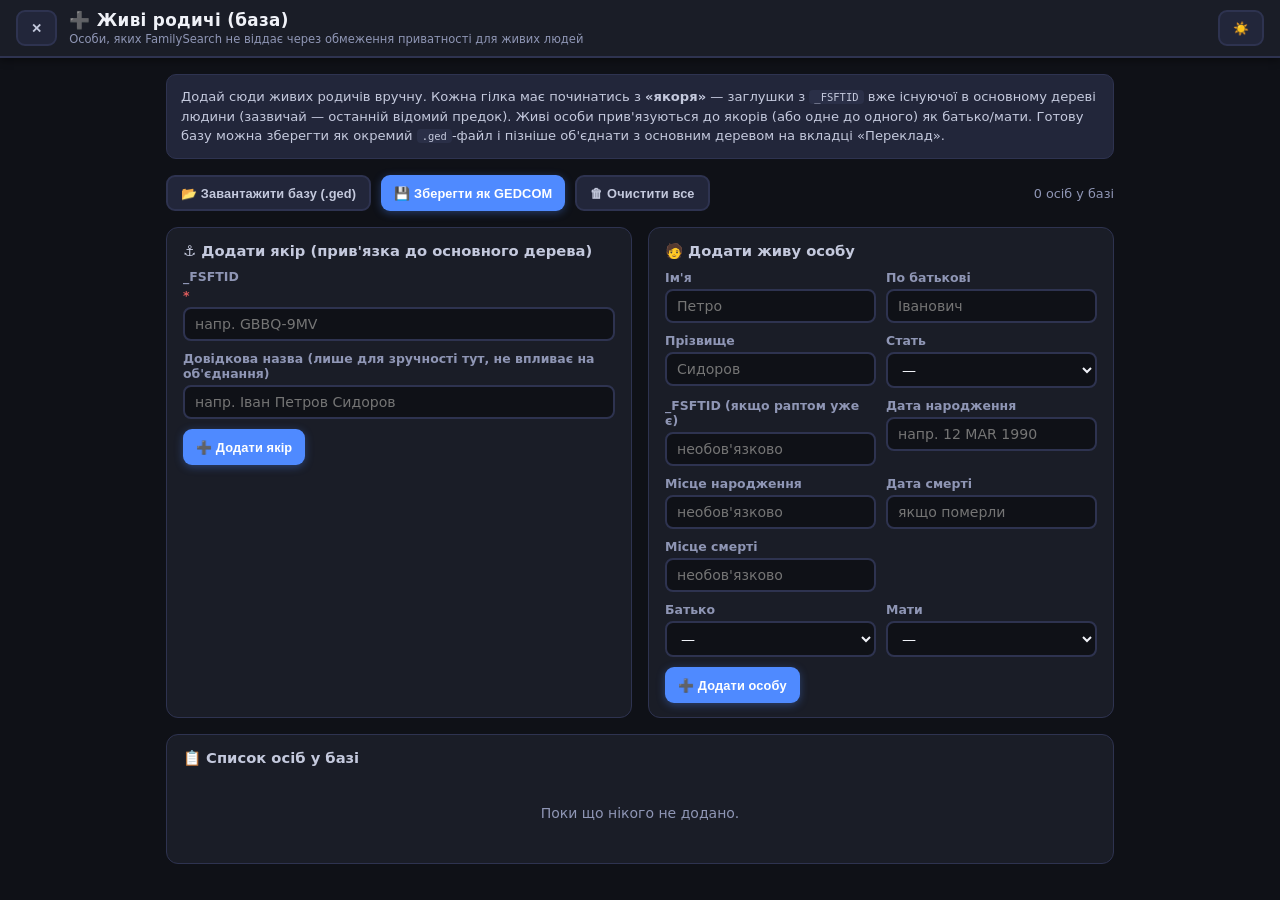
==== commit 779e4ae4: "Опис змін" ====
--- a/people-editor.html
+++ b/people-editor.html
@@ -6,7 +6,7 @@
 <title>Живі родичі · GEDCOM Перекладач Pro</title>
 <link rel="icon" href="icons/icon-192.png">
 <link rel="stylesheet" href="css/style.css">
-<link rel="stylesheet" href="css/people-editor.css?v=2">
+<link rel="stylesheet" href="css/people-editor.css?v=4">
 </head>
 <body>
 
@@ -45,7 +45,10 @@
         <label>Довідкова назва (лише для зручності тут, не впливає на об'єднання)
           <input type="text" id="anchorLabel" placeholder="напр. Іван Петров Сидоров">
         </label>
-        <button class="btn btn-primary btn-sm" id="btn-add-anchor" type="button">➕ Додати якір</button>
+        <div class="row" style="gap:8px;">
+          <button class="btn btn-primary btn-sm" id="btn-add-anchor" type="button">➕ Додати якір</button>
+          <button class="btn btn-ghost btn-sm" id="btn-cancel-anchor" type="button" style="display:none;">✖ Скасувати</button>
+        </div>
       </div>
     </section>
 
@@ -84,7 +87,10 @@
           <label>Батько <select id="pFather"></select></label>
           <label>Мати <select id="pMother"></select></label>
         </div>
-        <button class="btn btn-primary btn-sm" id="btn-add-person" type="button">➕ Додати особу</button>
+        <div class="row" style="gap:8px;">
+          <button class="btn btn-primary btn-sm" id="btn-add-person" type="button">➕ Додати особу</button>
+          <button class="btn btn-ghost btn-sm" id="btn-cancel-person" type="button" style="display:none;">✖ Скасувати</button>
+        </div>
       </div>
     </section>
   </div>
@@ -97,6 +103,6 @@
 
 <div id="toast"></div>
 
-<script type="module" src="js/peopleeditor/peopleEditorApp.js?v=2"></script>
+<script type="module" src="js/peopleeditor/peopleEditorApp.js?v=4"></script>
 </body>
 </html>
--- a/css/people-editor.css
+++ b/css/people-editor.css
@@ -52,6 +52,14 @@
 .pe-person.pe-person-f { border-left-color: #a83d63; }
 .pe-person-main { font-weight: 700; flex: 1; min-width: 160px; }
 .pe-person-meta { color: var(--muted); font-size: .78rem; }
+.pe-person-edit {
+  background: none; border: none; color: var(--accent); cursor: pointer; font-size: 1rem; padding: 2px 6px;
+}
+.pe-person-edit:hover { background: rgba(var(--accent-rgb), .15); border-radius: 6px; }
+.pe-person-edit {
+  background: none; border: none; color: var(--accent); cursor: pointer; font-size: 1rem; padding: 2px 8px;
+}
+.pe-person-edit:hover { background: rgba(var(--accent-rgb), .15); border-radius: 6px; }
 .pe-person-del {
   background: none; border: none; color: var(--red); cursor: pointer; font-size: 1rem; padding: 2px 8px;
 }
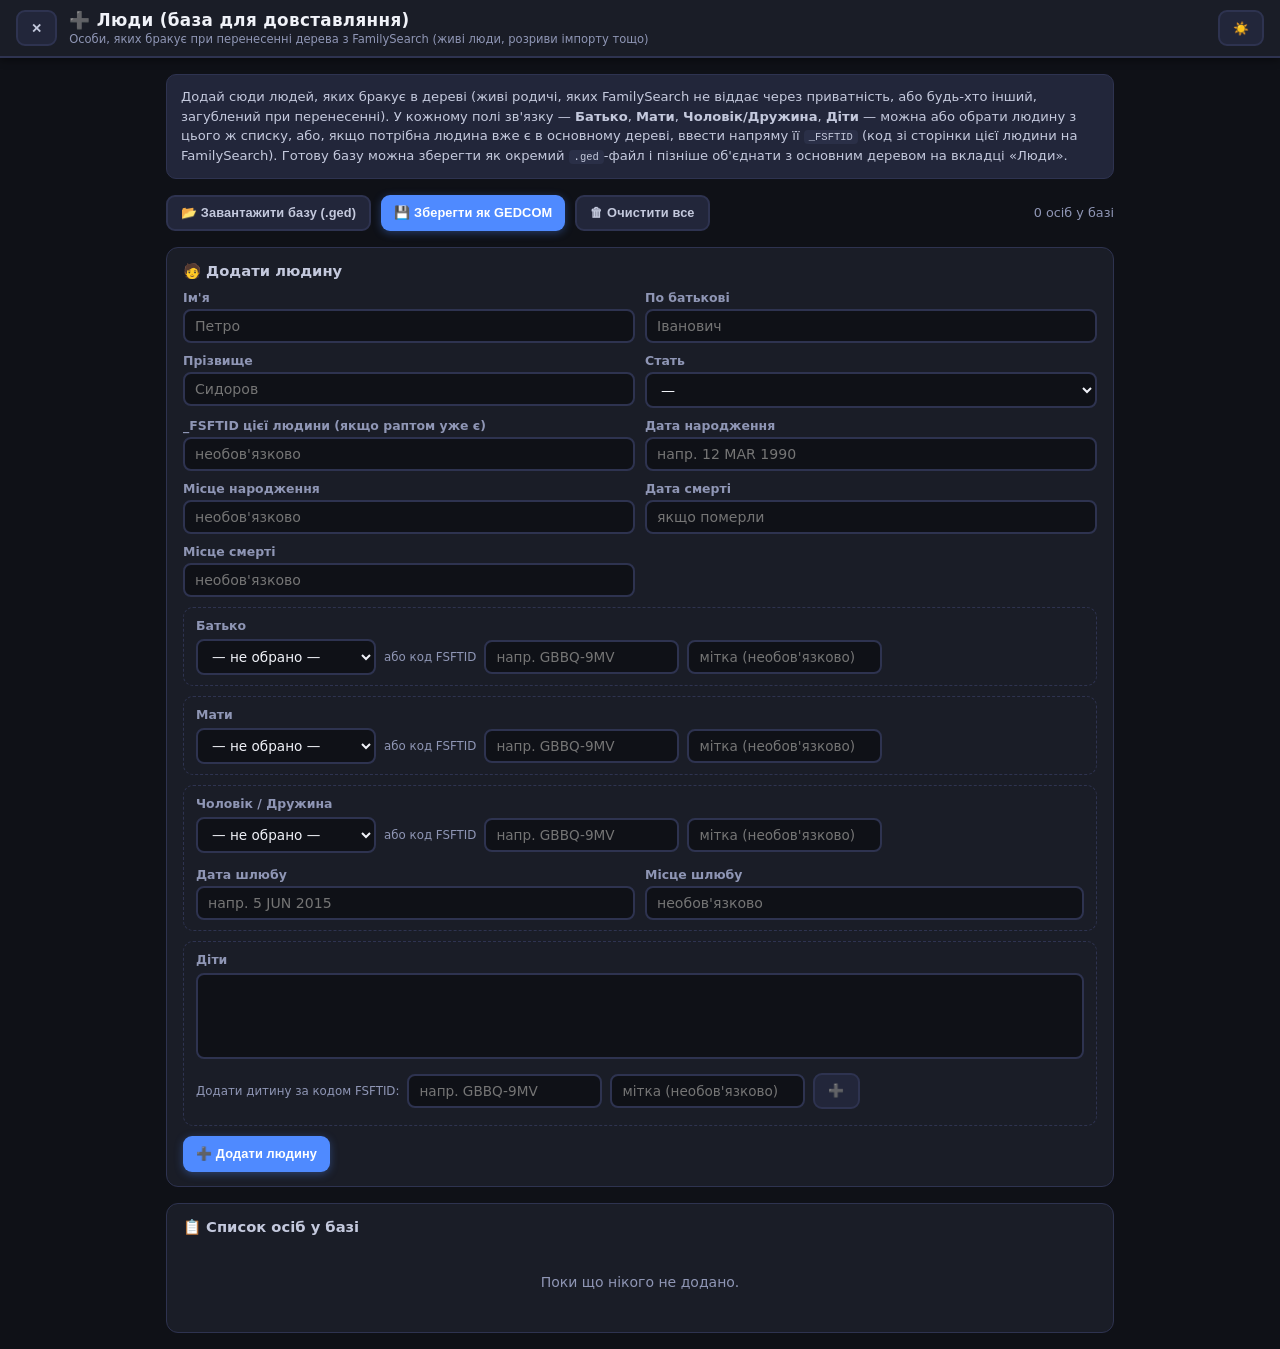
==== commit afb75ab6: "Опис змін" ====
--- a/people-editor.html
+++ b/people-editor.html
@@ -3,7 +3,7 @@
 <head>
 <meta charset="UTF-8">
 <meta name="viewport" content="width=device-width, initial-scale=1, viewport-fit=cover">
-<title>Живі родичі · GEDCOM Перекладач Pro</title>
+<title>Люди · GEDCOM Перекладач Pro</title>
 <link rel="icon" href="icons/icon-192.png">
 <link rel="stylesheet" href="css/style.css">
 <link rel="stylesheet" href="css/people-editor.css?v=4">
@@ -13,18 +13,20 @@
 <header class="pe-header">
   <button class="btn btn-ghost btn-sm" id="closeBtn" type="button" title="Закрити">✕</button>
   <div class="pe-title">
-    <h1>➕ Живі родичі (база)</h1>
-    <div class="pe-sub">Особи, яких FamilySearch не віддає через обмеження приватності для живих людей</div>
+    <h1>➕ Люди (база для довставляння)</h1>
+    <div class="pe-sub">Особи, яких бракує при перенесенні дерева з FamilySearch (живі люди, розриви імпорту тощо)</div>
   </div>
   <button class="btn btn-ghost btn-sm" id="themeBtn" type="button" title="Тема">☀️</button>
 </header>
 
 <main class="pe-main">
   <div class="pe-explainer">
-    Додай сюди живих родичів вручну. Кожна гілка має починатись з <b>«якоря»</b> — заглушки з
-    <code>_FSFTID</code> вже існуючої в основному дереві людини (зазвичай — останній відомий предок).
-    Живі особи прив'язуються до якорів (або одне до одного) як батько/мати. Готову базу можна зберегти
-    як окремий <code>.ged</code>-файл і пізніше об'єднати з основним деревом на вкладці «Переклад».
+    Додай сюди людей, яких бракує в дереві (живі родичі, яких FamilySearch не віддає через приватність,
+    або будь-хто інший, загублений при перенесенні). У кожному полі зв'язку — <b>Батько</b>, <b>Мати</b>,
+    <b>Чоловік/Дружина</b>, <b>Діти</b> — можна або обрати людину з цього ж списку, або, якщо потрібна
+    людина вже є в основному дереві, ввести напряму її <code>_FSFTID</code> (код зі сторінки цієї людини
+    на FamilySearch). Готову базу можна зберегти як окремий <code>.ged</code>-файл і пізніше об'єднати
+    з основним деревом на вкладці «Люди».
   </div>
 
   <div class="pe-toolbar">
@@ -35,65 +37,92 @@
     <span class="pe-count" id="pe-count">0 осіб у базі</span>
   </div>
 
-  <div class="pe-columns">
-    <section class="pe-section">
-      <h2>⚓ Додати якір (прив'язка до основного дерева)</h2>
-      <div class="pe-form">
-        <label>_FSFTID <span class="req">*</span>
-          <input type="text" id="anchorFsftid" placeholder="напр. GBBQ-9MV">
+  <section class="pe-section">
+    <h2>🧑 Додати людину</h2>
+    <div class="pe-form">
+      <div class="pe-row2">
+        <label>Ім'я <input type="text" id="pGiven" placeholder="Петро"></label>
+        <label>По батькові <input type="text" id="pPatronymic" placeholder="Іванович"></label>
+      </div>
+      <div class="pe-row2">
+        <label>Прізвище <input type="text" id="pSurname" placeholder="Сидоров"></label>
+        <label>Стать
+          <select id="pSex">
+            <option value="">—</option>
+            <option value="M">Чоловіча</option>
+            <option value="F">Жіноча</option>
+          </select>
         </label>
-        <label>Довідкова назва (лише для зручності тут, не впливає на об'єднання)
-          <input type="text" id="anchorLabel" placeholder="напр. Іван Петров Сидоров">
+      </div>
+      <div class="pe-row2">
+        <label>_FSFTID цієї людини (якщо раптом уже є)
+          <input type="text" id="pFsftid" placeholder="необов'язково">
         </label>
-        <div class="row" style="gap:8px;">
-          <button class="btn btn-primary btn-sm" id="btn-add-anchor" type="button">➕ Додати якір</button>
-          <button class="btn btn-ghost btn-sm" id="btn-cancel-anchor" type="button" style="display:none;">✖ Скасувати</button>
+        <label>Дата народження <input type="text" id="pBirthDate" placeholder="напр. 12 MAR 1990"></label>
+      </div>
+      <div class="pe-row2">
+        <label>Місце народження <input type="text" id="pBirthPlace" placeholder="необов'язково"></label>
+        <label>Дата смерті <input type="text" id="pDeathDate" placeholder="якщо померли"></label>
+      </div>
+      <div class="pe-row2">
+        <label>Місце смерті <input type="text" id="pDeathPlace" placeholder="необов'язково"></label>
+        <label><!-- порожньо, для рівного вирівнювання сітки --></label>
+      </div>
+
+      <div class="pe-rel-block">
+        <div class="pe-rel-title">Батько</div>
+        <div class="pe-rel-row">
+          <select id="pFatherLocal"></select>
+          <span class="pe-rel-or">або код FSFTID</span>
+          <input type="text" id="pFatherFsftid" placeholder="напр. GBBQ-9MV">
+          <input type="text" id="pFatherLabel" placeholder="мітка (необов'язково)" class="pe-rel-label">
         </div>
       </div>
-    </section>
 
-    <section class="pe-section">
-      <h2>🧑 Додати живу особу</h2>
-      <div class="pe-form">
-        <div class="pe-row2">
-          <label>Ім'я <input type="text" id="pGiven" placeholder="Петро"></label>
-          <label>По батькові <input type="text" id="pPatronymic" placeholder="Іванович"></label>
-        </div>
-        <div class="pe-row2">
-          <label>Прізвище <input type="text" id="pSurname" placeholder="Сидоров"></label>
-          <label>Стать
-            <select id="pSex">
-              <option value="">—</option>
-              <option value="M">Чоловіча</option>
-              <option value="F">Жіноча</option>
-            </select>
-          </label>
-        </div>
-        <div class="pe-row2">
-          <label>_FSFTID (якщо раптом уже є)
-            <input type="text" id="pFsftid" placeholder="необов'язково">
-          </label>
-          <label>Дата народження <input type="text" id="pBirthDate" placeholder="напр. 12 MAR 1990"></label>
-        </div>
-        <div class="pe-row2">
-          <label>Місце народження <input type="text" id="pBirthPlace" placeholder="необов'язково"></label>
-          <label>Дата смерті <input type="text" id="pDeathDate" placeholder="якщо померли"></label>
-        </div>
-        <div class="pe-row2">
-          <label>Місце смерті <input type="text" id="pDeathPlace" placeholder="необов'язково"></label>
-          <label><!-- порожньо, для рівного вирівнювання сітки --></label>
-        </div>
-        <div class="pe-row2">
-          <label>Батько <select id="pFather"></select></label>
-          <label>Мати <select id="pMother"></select></label>
-        </div>
-        <div class="row" style="gap:8px;">
-          <button class="btn btn-primary btn-sm" id="btn-add-person" type="button">➕ Додати особу</button>
-          <button class="btn btn-ghost btn-sm" id="btn-cancel-person" type="button" style="display:none;">✖ Скасувати</button>
+      <div class="pe-rel-block">
+        <div class="pe-rel-title">Мати</div>
+        <div class="pe-rel-row">
+          <select id="pMotherLocal"></select>
+          <span class="pe-rel-or">або код FSFTID</span>
+          <input type="text" id="pMotherFsftid" placeholder="напр. GBBQ-9MV">
+          <input type="text" id="pMotherLabel" placeholder="мітка (необов'язково)" class="pe-rel-label">
         </div>
       </div>
-    </section>
-  </div>
+
+      <div class="pe-rel-block">
+        <div class="pe-rel-title">Чоловік / Дружина</div>
+        <div class="pe-rel-row">
+          <select id="pSpouseLocal"></select>
+          <span class="pe-rel-or">або код FSFTID</span>
+          <input type="text" id="pSpouseFsftid" placeholder="напр. GBBQ-9MV">
+          <input type="text" id="pSpouseLabel" placeholder="мітка (необов'язково)" class="pe-rel-label">
+        </div>
+        <div class="pe-row2" style="margin-top:8px;">
+          <label>Дата шлюбу <input type="text" id="pMarriageDate" placeholder="напр. 5 JUN 2015"></label>
+          <label>Місце шлюбу <input type="text" id="pMarriagePlace" placeholder="необов'язково"></label>
+        </div>
+      </div>
+
+      <div class="pe-rel-block">
+        <div class="pe-rel-title">Діти</div>
+        <div class="pe-rel-row">
+          <select id="pChildrenLocal" multiple size="4" style="flex:1;"></select>
+        </div>
+        <div class="pe-rel-row" style="margin-top:8px;">
+          <span class="pe-rel-or" style="margin-left:0;">Додати дитину за кодом FSFTID:</span>
+          <input type="text" id="pChildExtFsftid" placeholder="напр. GBBQ-9MV">
+          <input type="text" id="pChildExtLabel" placeholder="мітка (необов'язково)" class="pe-rel-label">
+          <button class="btn btn-ghost btn-sm" id="btn-add-child-ext" type="button">➕</button>
+        </div>
+        <div class="pe-chips" id="pChildExtChips"></div>
+      </div>
+
+      <div class="row" style="gap:8px;">
+        <button class="btn btn-primary btn-sm" id="btn-add-person" type="button">➕ Додати людину</button>
+        <button class="btn btn-ghost btn-sm" id="btn-cancel-person" type="button" style="display:none;">✖ Скасувати</button>
+      </div>
+    </div>
+  </section>
 
   <section class="pe-section">
     <h2>📋 Список осіб у базі</h2>
@@ -103,6 +132,6 @@
 
 <div id="toast"></div>
 
-<script type="module" src="js/peopleeditor/peopleEditorApp.js?v=4"></script>
+<script type="module" src="js/peopleeditor/peopleEditorApp.js?v=6"></script>
 </body>
 </html>
--- a/css/people-editor.css
+++ b/css/people-editor.css
@@ -41,6 +41,26 @@
 .pe-row2 { display: grid; grid-template-columns: 1fr 1fr; gap: 10px; }
 .req { color: var(--red); }
 
+.pe-rel-block {
+  border: 1px dashed var(--border); border-radius: 10px; padding: 10px 12px;
+  display: flex; flex-direction: column; gap: 6px;
+}
+.pe-rel-title { font-size: .78rem; font-weight: 700; color: var(--muted); }
+.pe-rel-row { display: flex; align-items: center; gap: 8px; flex-wrap: wrap; }
+.pe-rel-row select { background: var(--bg); border: 2px solid var(--border); border-radius: 8px; padding: 7px 10px; font-size: .85rem; color: var(--text); font-family: inherit; min-width: 180px; }
+.pe-rel-row input { background: var(--bg); border: 2px solid var(--border); border-radius: 8px; padding: 7px 10px; font-size: .85rem; color: var(--text); font-family: inherit; min-width: 130px; }
+.pe-rel-row select:focus, .pe-rel-row input:focus { outline: none; border-color: var(--accent); }
+.pe-rel-or { font-size: .74rem; color: var(--muted); white-space: nowrap; }
+.pe-rel-label { min-width: 150px !important; }
+
+.pe-chips { display: flex; flex-wrap: wrap; gap: 6px; }
+.pe-chip {
+  display: inline-flex; align-items: center; gap: 6px; background: var(--surface3);
+  border-radius: 999px; padding: 3px 6px 3px 12px; font-size: .78rem; color: var(--text);
+}
+.pe-chip button { background: none; border: none; color: var(--red); cursor: pointer; font-size: .85rem; padding: 2px 6px; }
+.pe-chip button:hover { background: rgba(var(--red-rgb), .15); border-radius: 999px; }
+
 .pe-list { display: flex; flex-direction: column; gap: 6px; }
 .pe-person {
   display: flex; align-items: center; gap: 10px; padding: 8px 12px;
